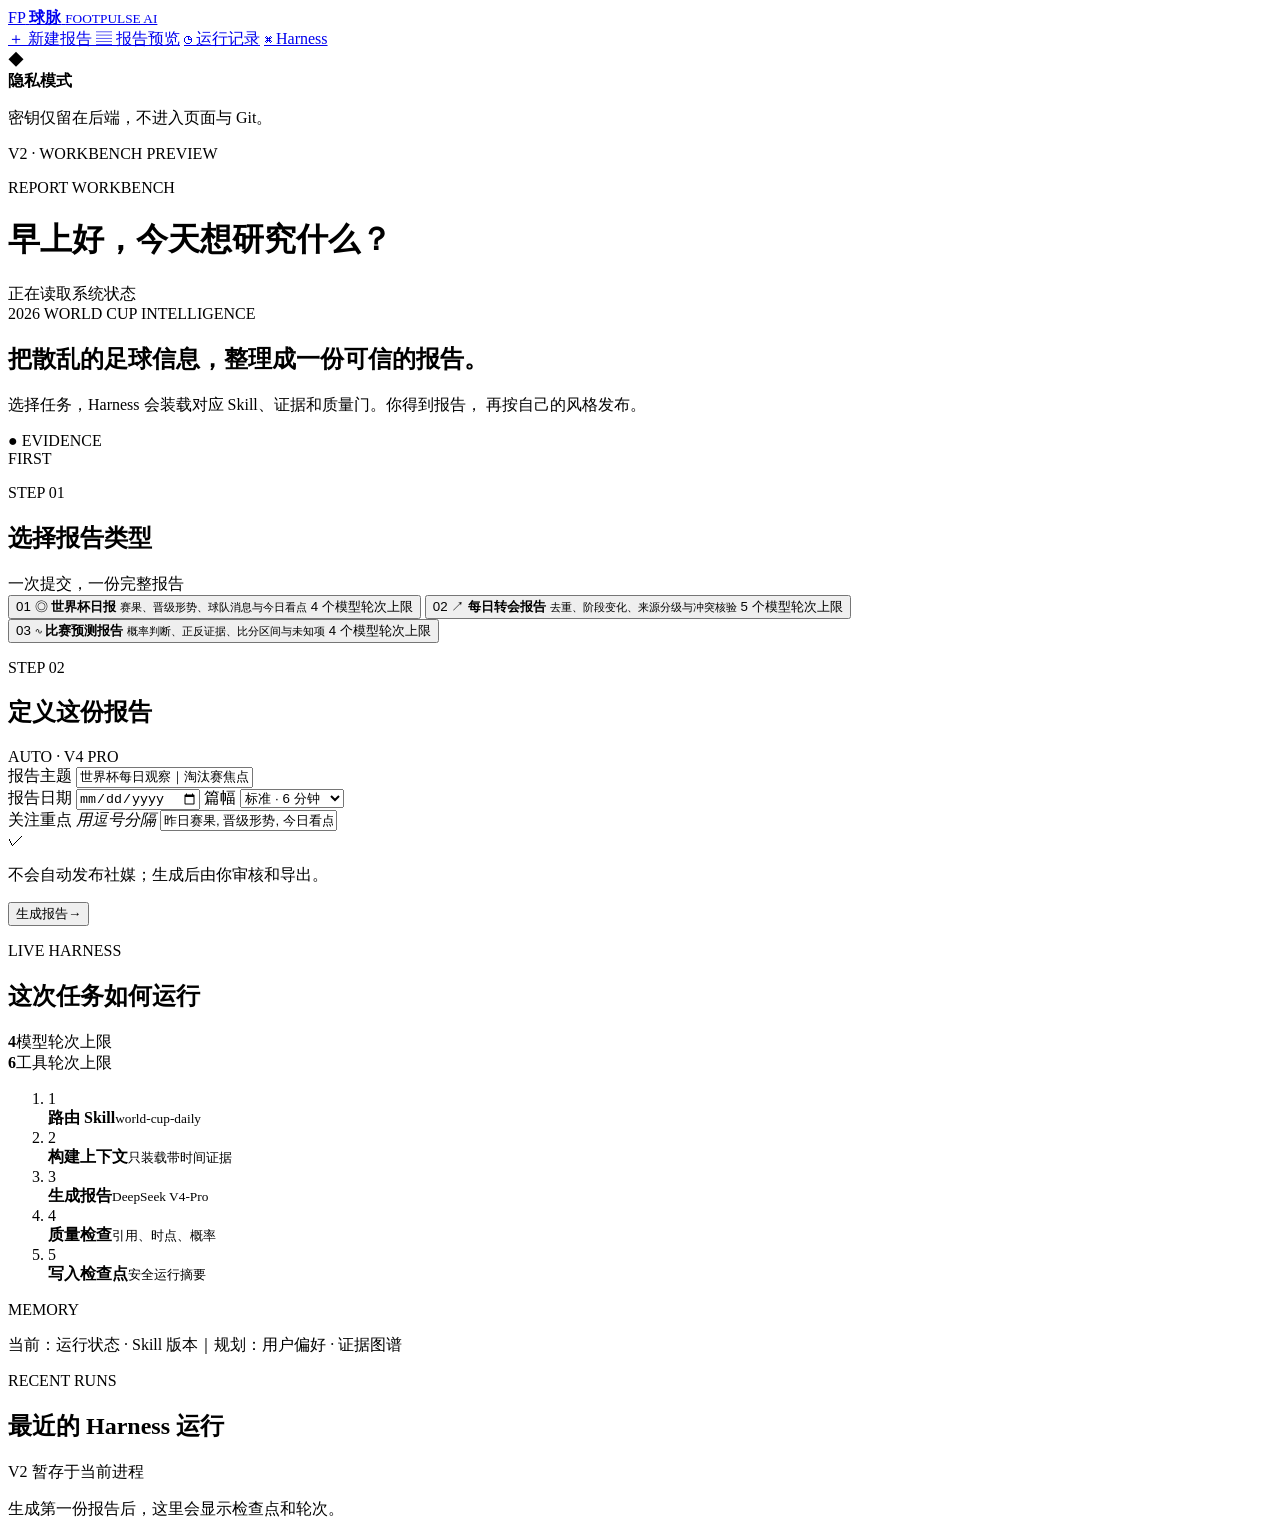
==== apps/web/index.html @ 06fd3645 "feat(v2): add report workbench and bounded harness" ====
<!doctype html>
<html lang="zh-CN">
  <head>
    <meta charset="utf-8" />
    <meta name="viewport" content="width=device-width, initial-scale=1" />
    <meta
      name="description"
      content="球脉 FootPulse AI：可信足球报告工作台"
    />
    <title>球脉 FootPulse AI</title>
    <link rel="stylesheet" href="/assets/styles.css" />
    <script src="/assets/app.js" defer></script>
  </head>
  <body>
    <div class="app-shell">
      <aside class="sidebar">
        <a class="brand" href="/" aria-label="球脉首页">
          <span class="brand-mark">FP</span>
          <span>
            <strong>球脉</strong>
            <small>FOOTPULSE AI</small>
          </span>
        </a>

        <nav class="main-nav" aria-label="主导航">
          <a class="nav-item active" href="#create">
            <span>＋</span> 新建报告
          </a>
          <a class="nav-item" href="#result"><span>▤</span> 报告预览</a>
          <a class="nav-item" href="#runs"><span>◷</span> 运行记录</a>
          <a class="nav-item" href="#harness"><span>⌘</span> Harness</a>
        </nav>

        <div class="sidebar-spacer"></div>
        <div class="privacy-card">
          <span class="privacy-icon">◆</span>
          <div>
            <strong>隐私模式</strong>
            <p>密钥仅留在后端，不进入页面与 Git。</p>
          </div>
        </div>
        <p class="version">V2 · WORKBENCH PREVIEW</p>
      </aside>

      <main class="main-content">
        <header class="topbar">
          <div>
            <p class="eyebrow">REPORT WORKBENCH</p>
            <h1>早上好，今天想研究什么？</h1>
          </div>
          <div class="system-status" aria-live="polite">
            <span class="status-dot"></span>
            <span id="provider-status">正在读取系统状态</span>
          </div>
        </header>

        <section class="hero-panel" id="create">
          <div class="hero-copy">
            <span class="hero-kicker">2026 WORLD CUP INTELLIGENCE</span>
            <h2>把散乱的足球信息，整理成一份可信的报告。</h2>
            <p>
              选择任务，Harness 会装载对应 Skill、证据和质量门。你得到报告，
              再按自己的风格发布。
            </p>
          </div>
          <div class="hero-orbit" aria-hidden="true">
            <span class="orbit-ring"></span>
            <span class="orbit-ball">●</span>
            <span class="orbit-label">EVIDENCE<br />FIRST</span>
          </div>
        </section>

        <section class="section-block">
          <div class="section-heading">
            <div>
              <p class="eyebrow">STEP 01</p>
              <h2>选择报告类型</h2>
            </div>
            <span class="section-note">一次提交，一份完整报告</span>
          </div>

          <div class="report-types" role="radiogroup" aria-label="报告类型">
            <button
              class="report-type selected"
              type="button"
              role="radio"
              aria-checked="true"
              data-report-type="world_cup_daily"
            >
              <span class="type-index">01</span>
              <span class="type-icon lime">◎</span>
              <strong>世界杯日报</strong>
              <small>赛果、晋级形势、球队消息与今日看点</small>
              <span class="type-meta">4 个模型轮次上限</span>
            </button>
            <button
              class="report-type"
              type="button"
              role="radio"
              aria-checked="false"
              data-report-type="transfer_daily"
            >
              <span class="type-index">02</span>
              <span class="type-icon coral">↗</span>
              <strong>每日转会报告</strong>
              <small>去重、阶段变化、来源分级与冲突核验</small>
              <span class="type-meta">5 个模型轮次上限</span>
            </button>
            <button
              class="report-type"
              type="button"
              role="radio"
              aria-checked="false"
              data-report-type="match_prediction"
            >
              <span class="type-index">03</span>
              <span class="type-icon blue">∿</span>
              <strong>比赛预测报告</strong>
              <small>概率判断、正反证据、比分区间与未知项</small>
              <span class="type-meta">4 个模型轮次上限</span>
            </button>
          </div>
        </section>

        <section class="workspace-grid">
          <form class="generator-card" id="report-form">
            <div class="section-heading compact">
              <div>
                <p class="eyebrow">STEP 02</p>
                <h2>定义这份报告</h2>
              </div>
              <span class="model-chip">AUTO · V4 PRO</span>
            </div>

            <label class="field wide">
              <span>报告主题</span>
              <input
                id="subject"
                name="subject"
                type="text"
                maxlength="300"
                value="世界杯每日观察｜淘汰赛焦点与今日看点"
                required
              />
            </label>

            <div class="field-row">
              <label class="field">
                <span>报告日期</span>
                <input id="report-date" name="report-date" type="date" required />
              </label>
              <label class="field">
                <span>篇幅</span>
                <select id="length" name="length">
                  <option value="concise">精简 · 3 分钟</option>
                  <option value="standard" selected>标准 · 6 分钟</option>
                  <option value="deep">深度 · 10 分钟</option>
                </select>
              </label>
            </div>

            <label class="field wide" id="match-stage-field" hidden>
              <span>比赛阶段</span>
              <select id="match-stage" name="match-stage">
                <option value="group">小组赛</option>
                <option value="knockout" selected>淘汰赛</option>
              </select>
            </label>

            <label class="field wide">
              <span>关注重点 <em>用逗号分隔</em></span>
              <input
                id="focus"
                name="focus"
                type="text"
                value="昨日赛果, 晋级形势, 今日看点"
              />
            </label>

            <div class="submit-row">
              <div class="safety-note">
                <span>✓</span>
                <p>不会自动发布社媒；生成后由你审核和导出。</p>
              </div>
              <button class="primary-button" id="generate-button" type="submit">
                <span>生成报告</span><b>→</b>
              </button>
            </div>
            <p class="form-error" id="form-error" role="alert"></p>
          </form>

          <aside class="harness-card" id="harness">
            <div class="harness-head">
              <div>
                <p class="eyebrow light">LIVE HARNESS</p>
                <h2>这次任务如何运行</h2>
              </div>
              <span class="pulse"></span>
            </div>
            <div class="budget-grid">
              <div><strong id="model-budget">4</strong><span>模型轮次上限</span></div>
              <div><strong id="tool-budget">6</strong><span>工具轮次上限</span></div>
            </div>
            <ol class="harness-steps" id="harness-steps">
              <li class="active"><span>1</span><div><strong>路由 Skill</strong><small>world-cup-daily</small></div></li>
              <li><span>2</span><div><strong>构建上下文</strong><small>只装载带时间证据</small></div></li>
              <li><span>3</span><div><strong>生成报告</strong><small>DeepSeek V4-Pro</small></div></li>
              <li><span>4</span><div><strong>质量检查</strong><small>引用、时点、概率</small></div></li>
              <li><span>5</span><div><strong>写入检查点</strong><small>安全运行摘要</small></div></li>
            </ol>
            <div class="memory-strip">
              <span>MEMORY</span>
              <p>当前：运行状态 · Skill 版本｜规划：用户偏好 · 证据图谱</p>
            </div>
          </aside>
        </section>

        <section class="result-card" id="result" hidden>
          <div class="result-toolbar">
            <div>
              <p class="eyebrow">GENERATED REPORT</p>
              <div class="result-meta" id="result-meta"></div>
            </div>
            <div class="toolbar-actions">
              <button type="button" class="secondary-button" id="copy-report">复制文本</button>
              <button type="button" class="secondary-button" id="download-report">下载 JSON</button>
            </div>
          </div>
          <article id="report-output"></article>
        </section>

        <section class="runs-section" id="runs">
          <div class="section-heading">
            <div>
              <p class="eyebrow">RECENT RUNS</p>
              <h2>最近的 Harness 运行</h2>
            </div>
            <span class="section-note">V2 暂存于当前进程</span>
          </div>
          <div class="runs-list" id="runs-list">
            <p class="empty-state">生成第一份报告后，这里会显示检查点和轮次。</p>
          </div>
        </section>
      </main>
    </div>
  </body>
</html>
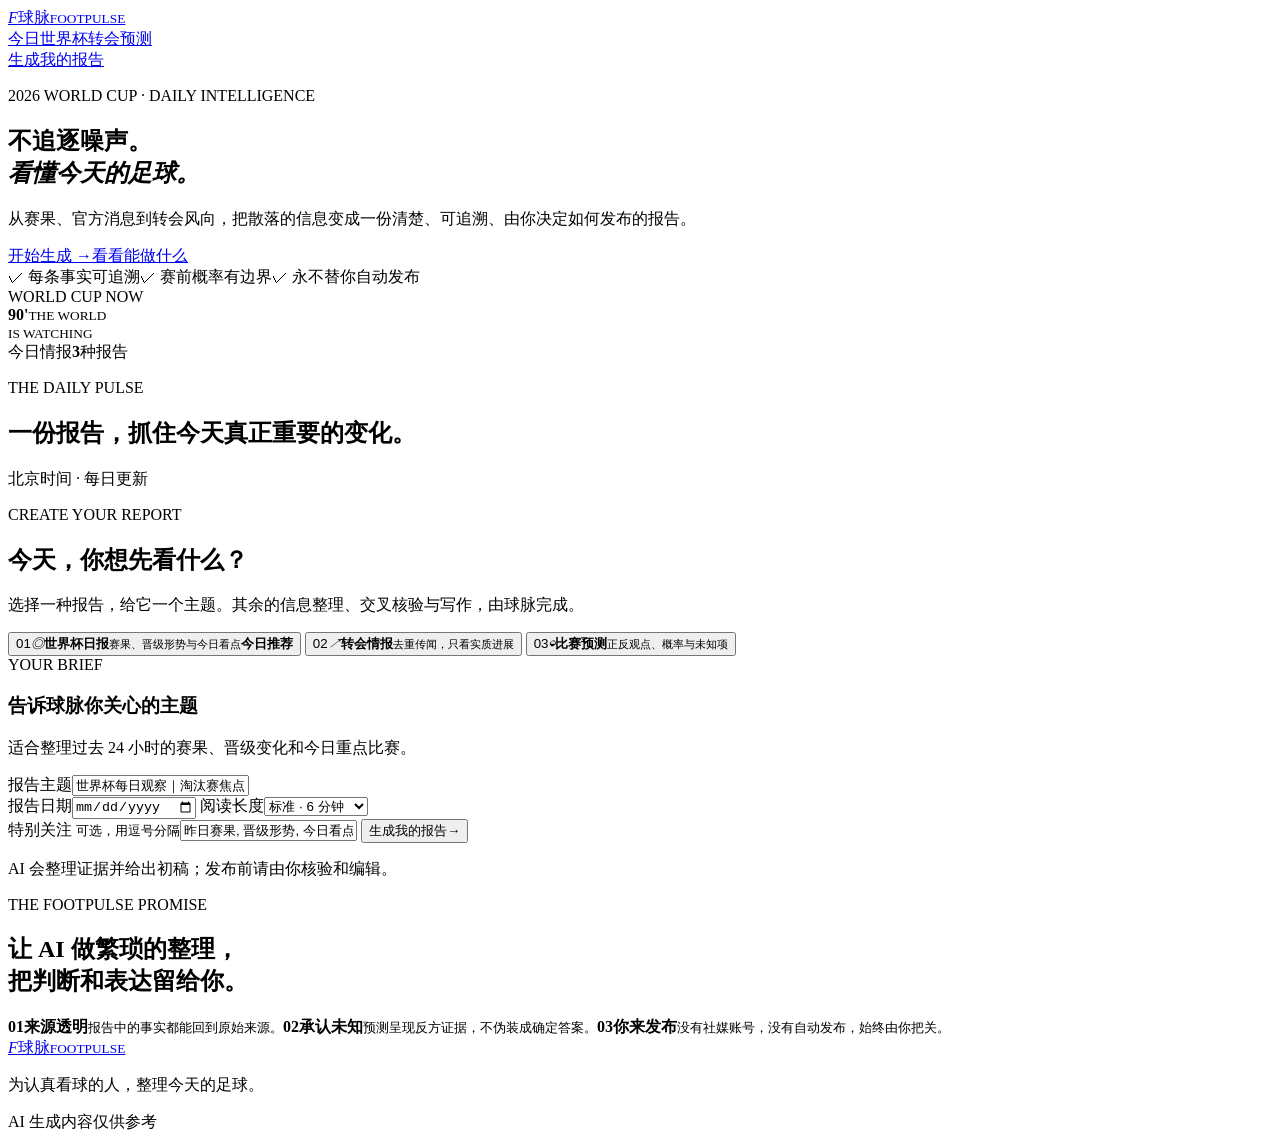
==== commit 931399c0: "feat: build consumer agent core and governed MCPs" ====
--- a/apps/web/index.html
+++ b/apps/web/index.html
@@ -3,245 +3,81 @@
   <head>
     <meta charset="utf-8" />
     <meta name="viewport" content="width=device-width, initial-scale=1" />
-    <meta
-      name="description"
-      content="球脉 FootPulse AI：可信足球报告工作台"
-    />
-    <title>球脉 FootPulse AI</title>
+    <meta name="description" content="球脉 FootPulse，用可信证据生成你的每日足球报告。" />
+    <title>球脉 FootPulse AI｜看懂今天的足球</title>
     <link rel="stylesheet" href="/assets/styles.css" />
+    <link rel="stylesheet" href="/assets/layout-fix.css" />
     <script src="/assets/app.js" defer></script>
   </head>
   <body>
-    <div class="app-shell">
-      <aside class="sidebar">
-        <a class="brand" href="/" aria-label="球脉首页">
-          <span class="brand-mark">FP</span>
-          <span>
-            <strong>球脉</strong>
-            <small>FOOTPULSE AI</small>
-          </span>
-        </a>
+    <header class="site-header">
+      <a class="brand" href="#top" aria-label="球脉首页"><i>F</i><span>球脉<small>FOOTPULSE</small></span></a>
+      <nav aria-label="主导航"><a href="#today">今日</a><a href="#create">世界杯</a><a href="#create">转会</a><a href="#create">预测</a></nav>
+      <a class="header-action" href="#create">生成我的报告</a>
+    </header>
 
-        <nav class="main-nav" aria-label="主导航">
-          <a class="nav-item active" href="#create">
-            <span>＋</span> 新建报告
-          </a>
-          <a class="nav-item" href="#result"><span>▤</span> 报告预览</a>
-          <a class="nav-item" href="#runs"><span>◷</span> 运行记录</a>
-          <a class="nav-item" href="#harness"><span>⌘</span> Harness</a>
-        </nav>
+    <main id="top">
+      <section class="hero">
+        <div class="hero-glow"></div>
+        <div class="hero-content">
+          <p class="kicker">2026 WORLD CUP · DAILY INTELLIGENCE</p>
+          <h1>不追逐噪声。<br /><em>看懂今天的足球。</em></h1>
+          <p class="hero-lead">从赛果、官方消息到转会风向，把散落的信息变成一份清楚、可追溯、由你决定如何发布的报告。</p>
+          <div class="hero-actions"><a class="button primary" href="#create">开始生成 <span>→</span></a><a class="button ghost" href="#today">看看能做什么</a></div>
+          <div class="trust-line"><span>✓ 每条事实可追溯</span><span>✓ 赛前概率有边界</span><span>✓ 永不替你自动发布</span></div>
+        </div>
+        <div class="hero-score" aria-label="今日足球脉搏">
+          <span class="live"><i></i> WORLD CUP NOW</span>
+          <div class="orb"><b>90'</b><small>THE WORLD<br />IS WATCHING</small></div>
+          <div class="score-foot"><span>今日情报</span><strong>3</strong><span>种报告</span></div>
+        </div>
+      </section>
 
-        <div class="sidebar-spacer"></div>
-        <div class="privacy-card">
-          <span class="privacy-icon">◆</span>
-          <div>
-            <strong>隐私模式</strong>
-            <p>密钥仅留在后端，不进入页面与 Git。</p>
+      <section class="editorial-strip" id="today">
+        <p>THE DAILY PULSE</p><h2>一份报告，抓住今天真正重要的变化。</h2><span>北京时间 · 每日更新</span>
+      </section>
+
+      <section class="create-section" id="create">
+        <div class="section-intro"><p class="kicker dark">CREATE YOUR REPORT</p><h2>今天，你想先看什么？</h2><p>选择一种报告，给它一个主题。其余的信息整理、交叉核验与写作，由球脉完成。</p></div>
+
+        <div class="report-selector" role="radiogroup" aria-label="报告类型">
+          <button class="report-card selected" type="button" role="radio" aria-checked="true" data-report-type="world_cup_daily">
+            <span class="number">01</span><i class="card-icon">◎</i><strong>世界杯日报</strong><small>赛果、晋级形势与今日看点</small><b>今日推荐</b>
+          </button>
+          <button class="report-card" type="button" role="radio" aria-checked="false" data-report-type="transfer_daily">
+            <span class="number">02</span><i class="card-icon">↗</i><strong>转会情报</strong><small>去重传闻，只看实质进展</small>
+          </button>
+          <button class="report-card" type="button" role="radio" aria-checked="false" data-report-type="match_prediction">
+            <span class="number">03</span><i class="card-icon">◒</i><strong>比赛预测</strong><small>正反观点、概率与未知项</small>
+          </button>
+        </div>
+
+        <form class="creator" id="report-form">
+          <div class="creator-copy"><span>YOUR BRIEF</span><h3>告诉球脉你关心的主题</h3><p id="brief-hint">适合整理过去 24 小时的赛果、晋级变化和今日重点比赛。</p></div>
+          <div class="creator-fields">
+            <label><span>报告主题</span><input id="subject" maxlength="300" value="世界杯每日观察｜淘汰赛焦点与今日看点" required /></label>
+            <div class="field-row">
+              <label><span>报告日期</span><input id="report-date" type="date" required /></label>
+              <label><span>阅读长度</span><select id="length"><option value="concise">精简 · 3 分钟</option><option value="standard" selected>标准 · 6 分钟</option><option value="deep">深度 · 10 分钟</option></select></label>
+            </div>
+            <label id="match-stage-field" hidden><span>比赛阶段</span><select id="match-stage"><option value="group">小组赛</option><option value="knockout" selected>淘汰赛</option></select></label>
+            <label><span>特别关注 <small>可选，用逗号分隔</small></span><input id="focus" value="昨日赛果, 晋级形势, 今日看点" /></label>
+            <button class="generate" id="generate-button" type="submit"><span>生成我的报告</span><b>→</b></button>
+            <p class="fine-print">AI 会整理证据并给出初稿；发布前请由你核验和编辑。</p><p class="form-error" id="form-error" role="alert"></p>
           </div>
-        </div>
-        <p class="version">V2 · WORKBENCH PREVIEW</p>
-      </aside>
+        </form>
+      </section>
 
-      <main class="main-content">
-        <header class="topbar">
-          <div>
-            <p class="eyebrow">REPORT WORKBENCH</p>
-            <h1>早上好，今天想研究什么？</h1>
-          </div>
-          <div class="system-status" aria-live="polite">
-            <span class="status-dot"></span>
-            <span id="provider-status">正在读取系统状态</span>
-          </div>
-        </header>
+      <section class="result" id="result" hidden>
+        <div class="result-head"><div><p class="kicker dark">YOUR REPORT</p><span id="result-meta"></span></div><div><button id="copy-report" type="button">复制全文</button><button id="download-report" type="button">保存报告</button></div></div>
+        <article id="report-output"></article>
+      </section>
 
-        <section class="hero-panel" id="create">
-          <div class="hero-copy">
-            <span class="hero-kicker">2026 WORLD CUP INTELLIGENCE</span>
-            <h2>把散乱的足球信息，整理成一份可信的报告。</h2>
-            <p>
-              选择任务，Harness 会装载对应 Skill、证据和质量门。你得到报告，
-              再按自己的风格发布。
-            </p>
-          </div>
-          <div class="hero-orbit" aria-hidden="true">
-            <span class="orbit-ring"></span>
-            <span class="orbit-ball">●</span>
-            <span class="orbit-label">EVIDENCE<br />FIRST</span>
-          </div>
-        </section>
-
-        <section class="section-block">
-          <div class="section-heading">
-            <div>
-              <p class="eyebrow">STEP 01</p>
-              <h2>选择报告类型</h2>
-            </div>
-            <span class="section-note">一次提交，一份完整报告</span>
-          </div>
-
-          <div class="report-types" role="radiogroup" aria-label="报告类型">
-            <button
-              class="report-type selected"
-              type="button"
-              role="radio"
-              aria-checked="true"
-              data-report-type="world_cup_daily"
-            >
-              <span class="type-index">01</span>
-              <span class="type-icon lime">◎</span>
-              <strong>世界杯日报</strong>
-              <small>赛果、晋级形势、球队消息与今日看点</small>
-              <span class="type-meta">4 个模型轮次上限</span>
-            </button>
-            <button
-              class="report-type"
-              type="button"
-              role="radio"
-              aria-checked="false"
-              data-report-type="transfer_daily"
-            >
-              <span class="type-index">02</span>
-              <span class="type-icon coral">↗</span>
-              <strong>每日转会报告</strong>
-              <small>去重、阶段变化、来源分级与冲突核验</small>
-              <span class="type-meta">5 个模型轮次上限</span>
-            </button>
-            <button
-              class="report-type"
-              type="button"
-              role="radio"
-              aria-checked="false"
-              data-report-type="match_prediction"
-            >
-              <span class="type-index">03</span>
-              <span class="type-icon blue">∿</span>
-              <strong>比赛预测报告</strong>
-              <small>概率判断、正反证据、比分区间与未知项</small>
-              <span class="type-meta">4 个模型轮次上限</span>
-            </button>
-          </div>
-        </section>
-
-        <section class="workspace-grid">
-          <form class="generator-card" id="report-form">
-            <div class="section-heading compact">
-              <div>
-                <p class="eyebrow">STEP 02</p>
-                <h2>定义这份报告</h2>
-              </div>
-              <span class="model-chip">AUTO · V4 PRO</span>
-            </div>
-
-            <label class="field wide">
-              <span>报告主题</span>
-              <input
-                id="subject"
-                name="subject"
-                type="text"
-                maxlength="300"
-                value="世界杯每日观察｜淘汰赛焦点与今日看点"
-                required
-              />
-            </label>
-
-            <div class="field-row">
-              <label class="field">
-                <span>报告日期</span>
-                <input id="report-date" name="report-date" type="date" required />
-              </label>
-              <label class="field">
-                <span>篇幅</span>
-                <select id="length" name="length">
-                  <option value="concise">精简 · 3 分钟</option>
-                  <option value="standard" selected>标准 · 6 分钟</option>
-                  <option value="deep">深度 · 10 分钟</option>
-                </select>
-              </label>
-            </div>
-
-            <label class="field wide" id="match-stage-field" hidden>
-              <span>比赛阶段</span>
-              <select id="match-stage" name="match-stage">
-                <option value="group">小组赛</option>
-                <option value="knockout" selected>淘汰赛</option>
-              </select>
-            </label>
-
-            <label class="field wide">
-              <span>关注重点 <em>用逗号分隔</em></span>
-              <input
-                id="focus"
-                name="focus"
-                type="text"
-                value="昨日赛果, 晋级形势, 今日看点"
-              />
-            </label>
-
-            <div class="submit-row">
-              <div class="safety-note">
-                <span>✓</span>
-                <p>不会自动发布社媒；生成后由你审核和导出。</p>
-              </div>
-              <button class="primary-button" id="generate-button" type="submit">
-                <span>生成报告</span><b>→</b>
-              </button>
-            </div>
-            <p class="form-error" id="form-error" role="alert"></p>
-          </form>
-
-          <aside class="harness-card" id="harness">
-            <div class="harness-head">
-              <div>
-                <p class="eyebrow light">LIVE HARNESS</p>
-                <h2>这次任务如何运行</h2>
-              </div>
-              <span class="pulse"></span>
-            </div>
-            <div class="budget-grid">
-              <div><strong id="model-budget">4</strong><span>模型轮次上限</span></div>
-              <div><strong id="tool-budget">6</strong><span>工具轮次上限</span></div>
-            </div>
-            <ol class="harness-steps" id="harness-steps">
-              <li class="active"><span>1</span><div><strong>路由 Skill</strong><small>world-cup-daily</small></div></li>
-              <li><span>2</span><div><strong>构建上下文</strong><small>只装载带时间证据</small></div></li>
-              <li><span>3</span><div><strong>生成报告</strong><small>DeepSeek V4-Pro</small></div></li>
-              <li><span>4</span><div><strong>质量检查</strong><small>引用、时点、概率</small></div></li>
-              <li><span>5</span><div><strong>写入检查点</strong><small>安全运行摘要</small></div></li>
-            </ol>
-            <div class="memory-strip">
-              <span>MEMORY</span>
-              <p>当前：运行状态 · Skill 版本｜规划：用户偏好 · 证据图谱</p>
-            </div>
-          </aside>
-        </section>
-
-        <section class="result-card" id="result" hidden>
-          <div class="result-toolbar">
-            <div>
-              <p class="eyebrow">GENERATED REPORT</p>
-              <div class="result-meta" id="result-meta"></div>
-            </div>
-            <div class="toolbar-actions">
-              <button type="button" class="secondary-button" id="copy-report">复制文本</button>
-              <button type="button" class="secondary-button" id="download-report">下载 JSON</button>
-            </div>
-          </div>
-          <article id="report-output"></article>
-        </section>
-
-        <section class="runs-section" id="runs">
-          <div class="section-heading">
-            <div>
-              <p class="eyebrow">RECENT RUNS</p>
-              <h2>最近的 Harness 运行</h2>
-            </div>
-            <span class="section-note">V2 暂存于当前进程</span>
-          </div>
-          <div class="runs-list" id="runs-list">
-            <p class="empty-state">生成第一份报告后，这里会显示检查点和轮次。</p>
-          </div>
-        </section>
-      </main>
-    </div>
+      <section class="promise">
+        <p class="kicker">THE FOOTPULSE PROMISE</p><h2>让 AI 做繁琐的整理，<br />把判断和表达留给你。</h2>
+        <div><span><b>01</b><strong>来源透明</strong><small>报告中的事实都能回到原始来源。</small></span><span><b>02</b><strong>承认未知</strong><small>预测呈现反方证据，不伪装成确定答案。</small></span><span><b>03</b><strong>你来发布</strong><small>没有社媒账号，没有自动发布，始终由你把关。</small></span></div>
+      </section>
+    </main>
+    <footer><a class="brand light" href="#top"><i>F</i><span>球脉<small>FOOTPULSE</small></span></a><p>为认真看球的人，整理今天的足球。</p><span>AI 生成内容仅供参考</span></footer>
   </body>
 </html>
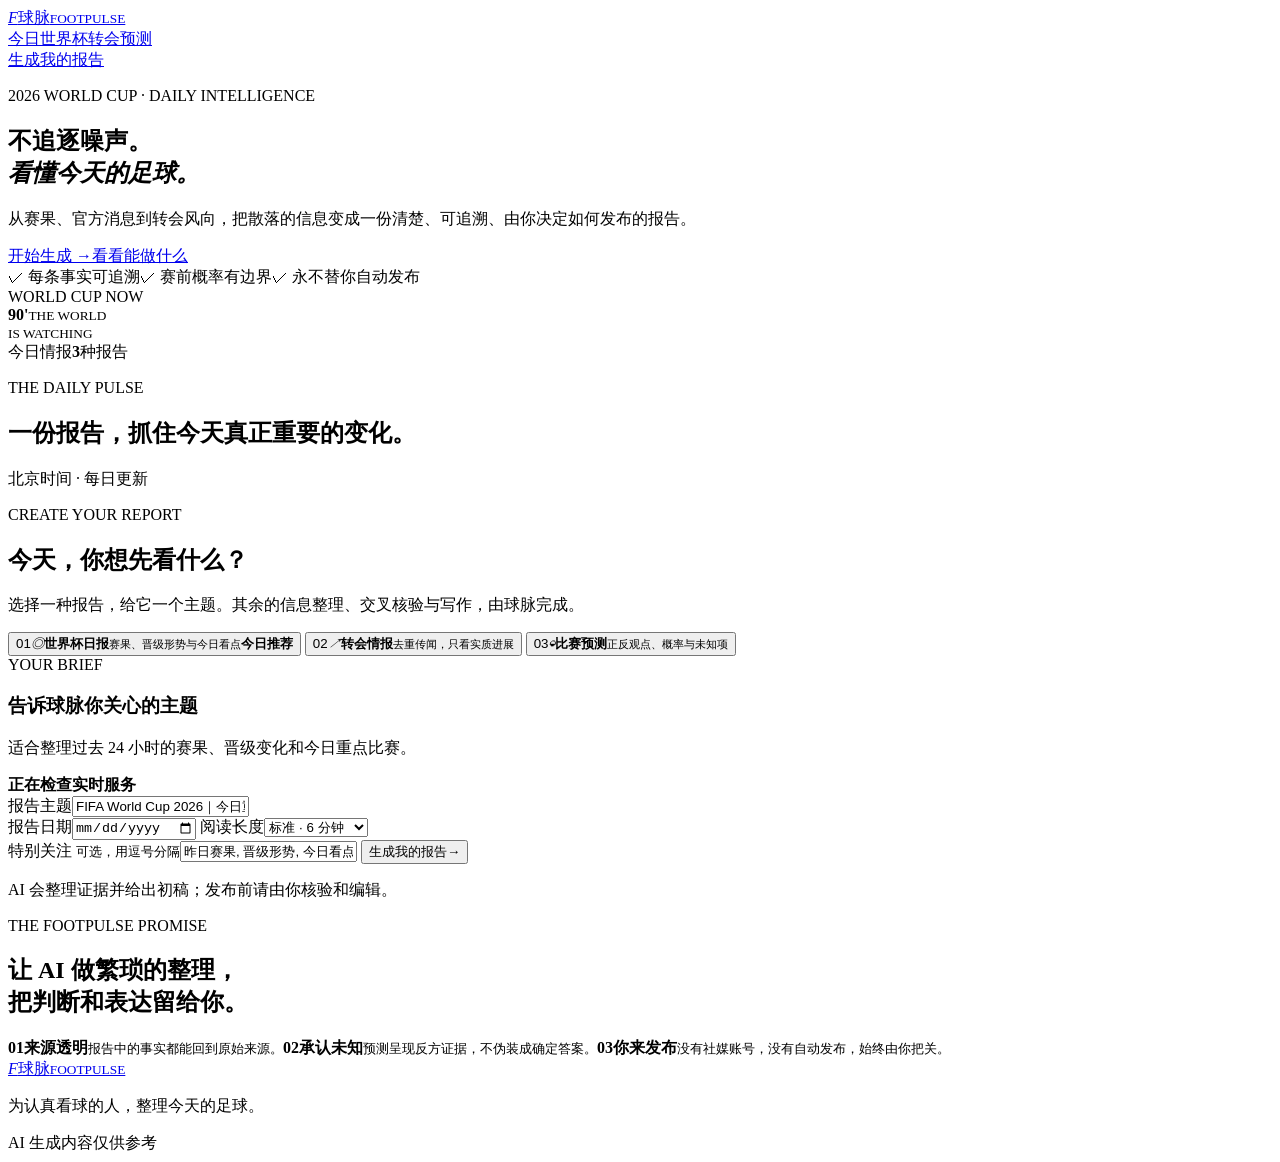
==== commit 6bedc953: "feat: ship real research report loop" ====
--- a/apps/web/index.html
+++ b/apps/web/index.html
@@ -5,9 +5,9 @@
     <meta name="viewport" content="width=device-width, initial-scale=1" />
     <meta name="description" content="球脉 FootPulse，用可信证据生成你的每日足球报告。" />
     <title>球脉 FootPulse AI｜看懂今天的足球</title>
-    <link rel="stylesheet" href="/assets/styles.css" />
-    <link rel="stylesheet" href="/assets/layout-fix.css" />
-    <script src="/assets/app.js" defer></script>
+    <link rel="stylesheet" href="/assets/styles.css?v=6" />
+    <link rel="stylesheet" href="/assets/layout-fix.css?v=6" />
+    <script src="/assets/app.js?v=6" defer></script>
   </head>
   <body>
     <header class="site-header">
@@ -53,9 +53,9 @@
         </div>
 
         <form class="creator" id="report-form">
-          <div class="creator-copy"><span>YOUR BRIEF</span><h3>告诉球脉你关心的主题</h3><p id="brief-hint">适合整理过去 24 小时的赛果、晋级变化和今日重点比赛。</p></div>
+          <div class="creator-copy"><span>YOUR BRIEF</span><h3>告诉球脉你关心的主题</h3><p id="brief-hint">适合整理过去 24 小时的赛果、晋级变化和今日重点比赛。</p><div class="readiness" id="readiness"><i></i><b>正在检查实时服务</b></div></div>
           <div class="creator-fields">
-            <label><span>报告主题</span><input id="subject" maxlength="300" value="世界杯每日观察｜淘汰赛焦点与今日看点" required /></label>
+              <label><span>报告主题</span><input id="subject" maxlength="300" value="FIFA World Cup 2026｜今日重点与淘汰赛观察" required /></label>
             <div class="field-row">
               <label><span>报告日期</span><input id="report-date" type="date" required /></label>
               <label><span>阅读长度</span><select id="length"><option value="concise">精简 · 3 分钟</option><option value="standard" selected>标准 · 6 分钟</option><option value="deep">深度 · 10 分钟</option></select></label>
@@ -63,13 +63,14 @@
             <label id="match-stage-field" hidden><span>比赛阶段</span><select id="match-stage"><option value="group">小组赛</option><option value="knockout" selected>淘汰赛</option></select></label>
             <label><span>特别关注 <small>可选，用逗号分隔</small></span><input id="focus" value="昨日赛果, 晋级形势, 今日看点" /></label>
             <button class="generate" id="generate-button" type="submit"><span>生成我的报告</span><b>→</b></button>
+            <div class="research-progress" id="research-progress" hidden><span class="active">检索近期资料</span><span>交叉整理证据</span><span>撰写并校验</span></div>
             <p class="fine-print">AI 会整理证据并给出初稿；发布前请由你核验和编辑。</p><p class="form-error" id="form-error" role="alert"></p>
           </div>
         </form>
       </section>
 
       <section class="result" id="result" hidden>
-        <div class="result-head"><div><p class="kicker dark">YOUR REPORT</p><span id="result-meta"></span></div><div><button id="copy-report" type="button">复制全文</button><button id="download-report" type="button">保存报告</button></div></div>
+        <div class="result-head"><div><p class="kicker dark">YOUR REPORT</p><span id="result-meta"></span></div><div><button id="edit-report" type="button">编辑报告</button><button id="copy-report" type="button">复制全文</button><button id="download-report" type="button">保存报告</button></div></div>
         <article id="report-output"></article>
       </section>
 
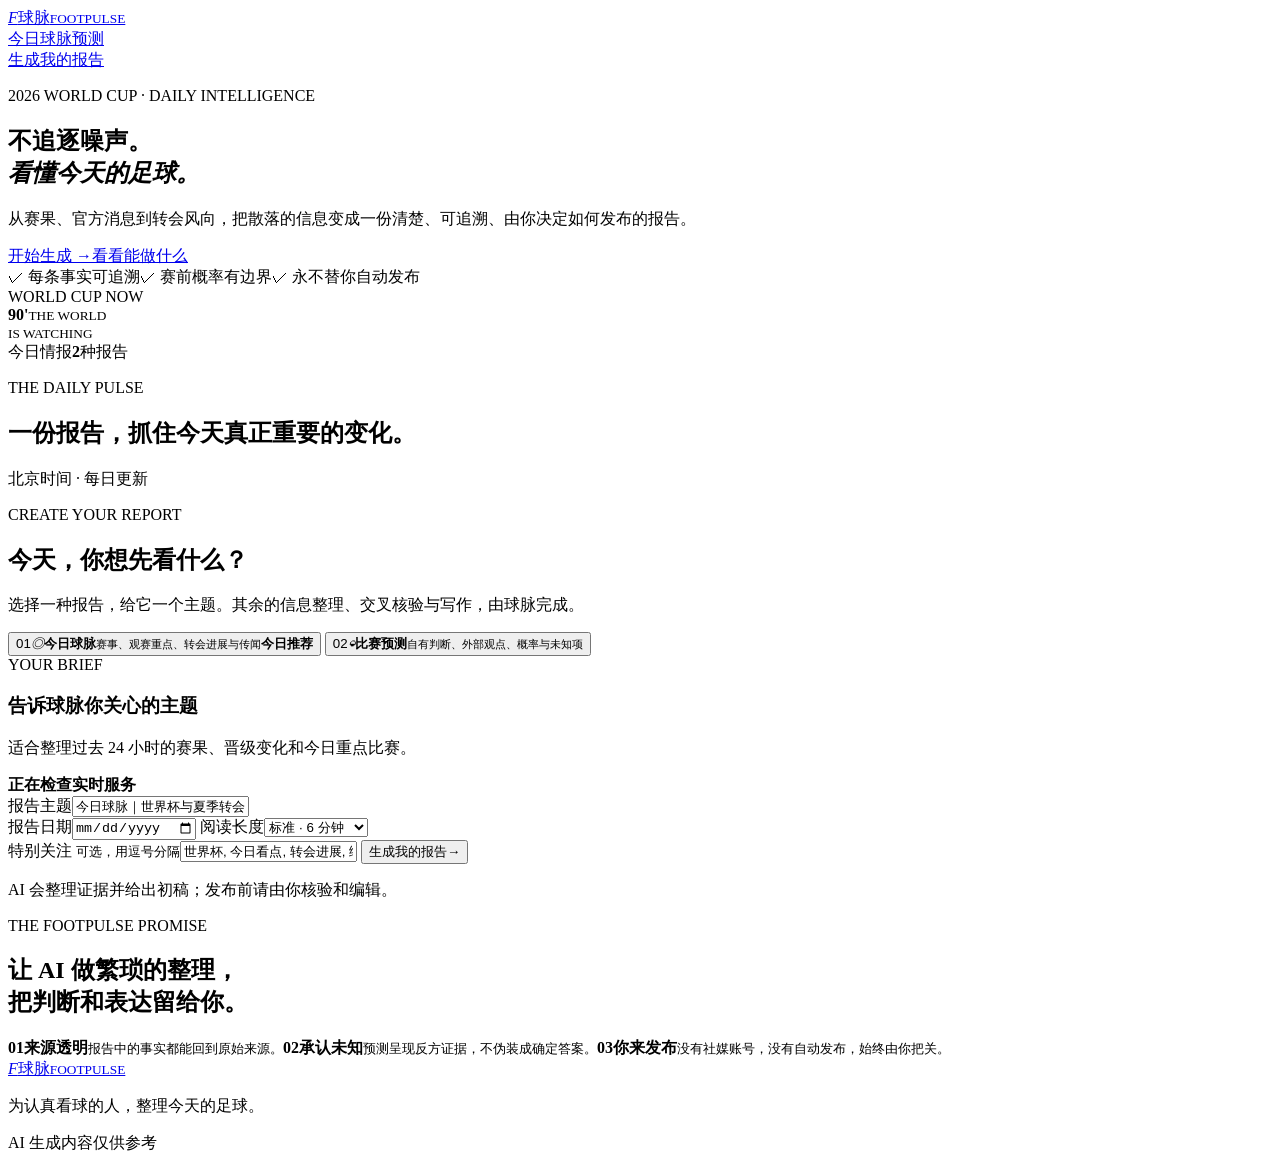
==== commit acbb1ee7: "feat: ship durable multi-source football intelligence" ====
--- a/apps/web/index.html
+++ b/apps/web/index.html
@@ -5,14 +5,14 @@
     <meta name="viewport" content="width=device-width, initial-scale=1" />
     <meta name="description" content="球脉 FootPulse，用可信证据生成你的每日足球报告。" />
     <title>球脉 FootPulse AI｜看懂今天的足球</title>
-    <link rel="stylesheet" href="/assets/styles.css?v=6" />
-    <link rel="stylesheet" href="/assets/layout-fix.css?v=6" />
-    <script src="/assets/app.js?v=6" defer></script>
+    <link rel="stylesheet" href="/assets/styles.css?v=7" />
+    <link rel="stylesheet" href="/assets/layout-fix.css?v=7" />
+    <script src="/assets/app.js?v=7" defer></script>
   </head>
   <body>
     <header class="site-header">
       <a class="brand" href="#top" aria-label="球脉首页"><i>F</i><span>球脉<small>FOOTPULSE</small></span></a>
-      <nav aria-label="主导航"><a href="#today">今日</a><a href="#create">世界杯</a><a href="#create">转会</a><a href="#create">预测</a></nav>
+      <nav aria-label="主导航"><a href="#today">今日球脉</a><a href="#create">预测</a></nav>
       <a class="header-action" href="#create">生成我的报告</a>
     </header>
 
@@ -29,7 +29,7 @@
         <div class="hero-score" aria-label="今日足球脉搏">
           <span class="live"><i></i> WORLD CUP NOW</span>
           <div class="orb"><b>90'</b><small>THE WORLD<br />IS WATCHING</small></div>
-          <div class="score-foot"><span>今日情报</span><strong>3</strong><span>种报告</span></div>
+          <div class="score-foot"><span>今日情报</span><strong>2</strong><span>种报告</span></div>
         </div>
       </section>
 
@@ -41,29 +41,26 @@
         <div class="section-intro"><p class="kicker dark">CREATE YOUR REPORT</p><h2>今天，你想先看什么？</h2><p>选择一种报告，给它一个主题。其余的信息整理、交叉核验与写作，由球脉完成。</p></div>
 
         <div class="report-selector" role="radiogroup" aria-label="报告类型">
-          <button class="report-card selected" type="button" role="radio" aria-checked="true" data-report-type="world_cup_daily">
-            <span class="number">01</span><i class="card-icon">◎</i><strong>世界杯日报</strong><small>赛果、晋级形势与今日看点</small><b>今日推荐</b>
-          </button>
-          <button class="report-card" type="button" role="radio" aria-checked="false" data-report-type="transfer_daily">
-            <span class="number">02</span><i class="card-icon">↗</i><strong>转会情报</strong><small>去重传闻，只看实质进展</small>
+          <button class="report-card selected" type="button" role="radio" aria-checked="true" data-report-type="daily_football_digest">
+            <span class="number">01</span><i class="card-icon">◎</i><strong>今日球脉</strong><small>赛事、观赛重点、转会进展与传闻</small><b>今日推荐</b>
           </button>
           <button class="report-card" type="button" role="radio" aria-checked="false" data-report-type="match_prediction">
-            <span class="number">03</span><i class="card-icon">◒</i><strong>比赛预测</strong><small>正反观点、概率与未知项</small>
+            <span class="number">02</span><i class="card-icon">◒</i><strong>比赛预测</strong><small>自有判断、外部观点、概率与未知项</small>
           </button>
         </div>
 
         <form class="creator" id="report-form">
           <div class="creator-copy"><span>YOUR BRIEF</span><h3>告诉球脉你关心的主题</h3><p id="brief-hint">适合整理过去 24 小时的赛果、晋级变化和今日重点比赛。</p><div class="readiness" id="readiness"><i></i><b>正在检查实时服务</b></div></div>
           <div class="creator-fields">
-              <label><span>报告主题</span><input id="subject" maxlength="300" value="FIFA World Cup 2026｜今日重点与淘汰赛观察" required /></label>
+              <label><span>报告主题</span><input id="subject" maxlength="300" value="今日球脉｜世界杯与夏季转会窗" required /></label>
             <div class="field-row">
               <label><span>报告日期</span><input id="report-date" type="date" required /></label>
               <label><span>阅读长度</span><select id="length"><option value="concise">精简 · 3 分钟</option><option value="standard" selected>标准 · 6 分钟</option><option value="deep">深度 · 10 分钟</option></select></label>
             </div>
             <label id="match-stage-field" hidden><span>比赛阶段</span><select id="match-stage"><option value="group">小组赛</option><option value="knockout" selected>淘汰赛</option></select></label>
-            <label><span>特别关注 <small>可选，用逗号分隔</small></span><input id="focus" value="昨日赛果, 晋级形势, 今日看点" /></label>
+            <label><span>特别关注 <small>可选，用逗号分隔</small></span><input id="focus" value="世界杯, 今日看点, 转会进展, 绯闻雷达" /></label>
             <button class="generate" id="generate-button" type="submit"><span>生成我的报告</span><b>→</b></button>
-            <div class="research-progress" id="research-progress" hidden><span class="active">检索近期资料</span><span>交叉整理证据</span><span>撰写并校验</span></div>
+            <div class="research-progress" id="research-progress" hidden><span class="active">检索多源资料</span><span>赛事桌研究</span><span>转会桌研究</span><span>总编辑整合</span><span>引用与概率校验</span></div>
             <p class="fine-print">AI 会整理证据并给出初稿；发布前请由你核验和编辑。</p><p class="form-error" id="form-error" role="alert"></p>
           </div>
         </form>
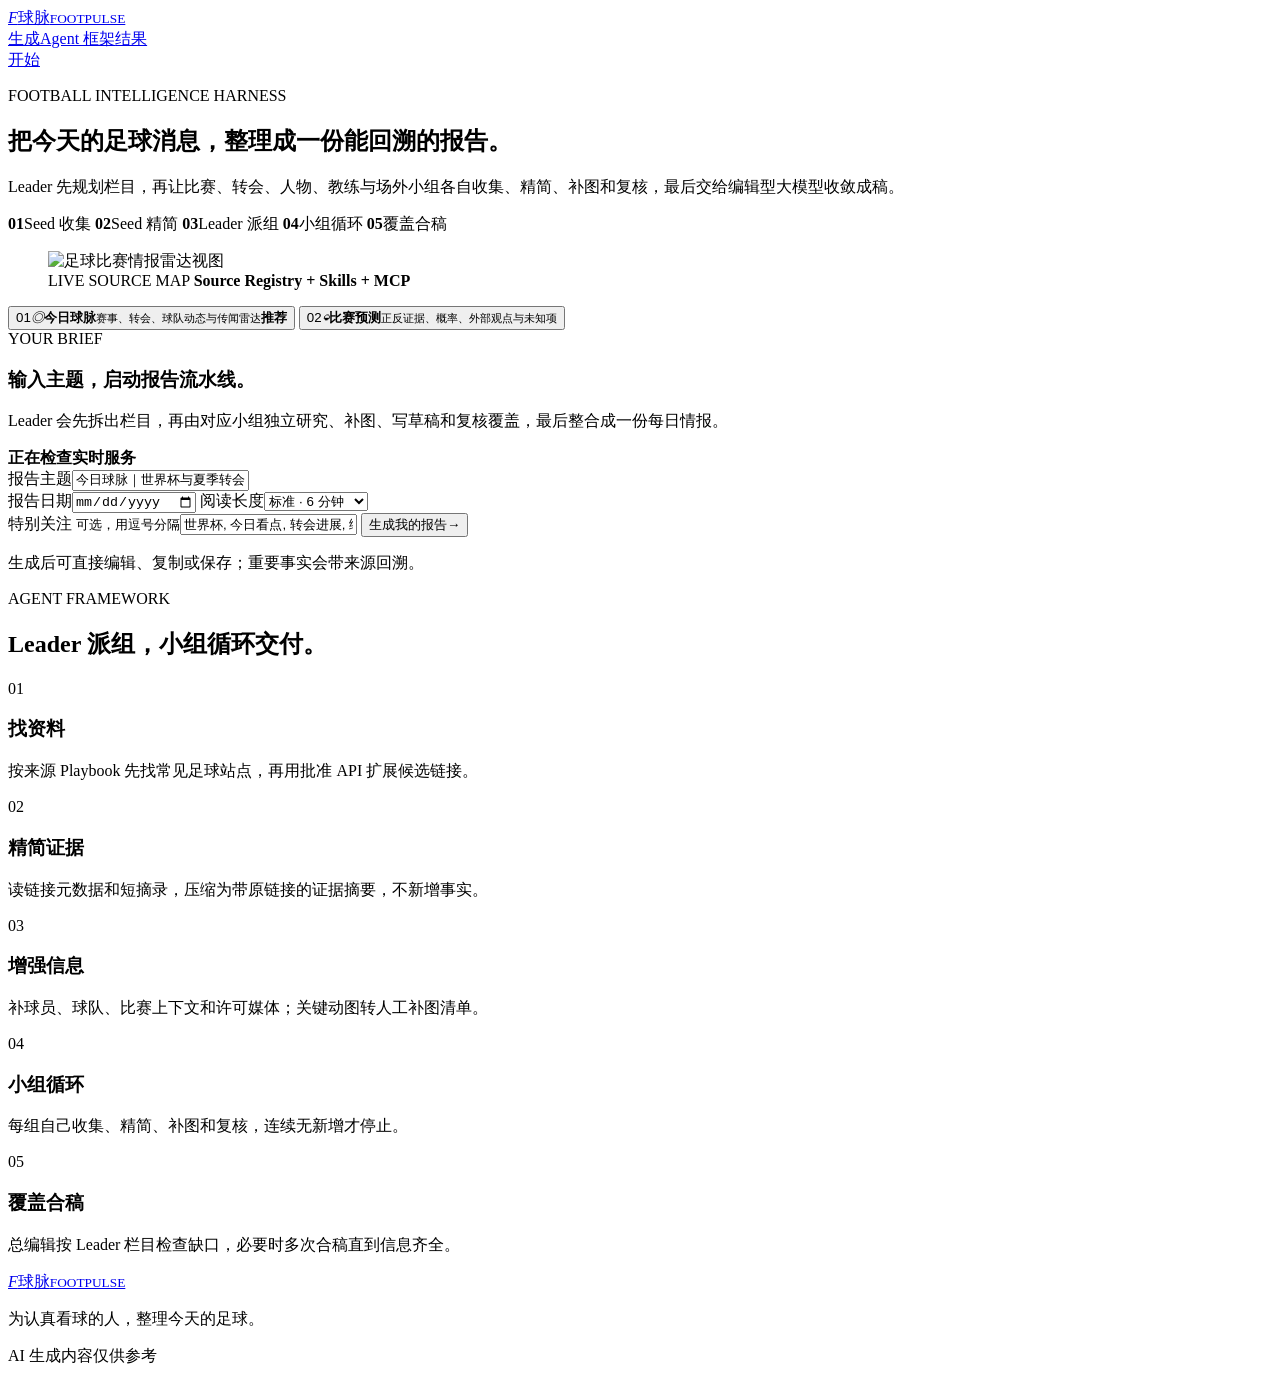
==== commit 118e7507: "checkpoint agent core evidence pipeline" ====
--- a/apps/web/index.html
+++ b/apps/web/index.html
@@ -3,56 +3,61 @@
   <head>
     <meta charset="utf-8" />
     <meta name="viewport" content="width=device-width, initial-scale=1" />
+    <link rel="icon" href="data:image/svg+xml,%3Csvg xmlns='http://www.w3.org/2000/svg' viewBox='0 0 64 64'%3E%3Crect width='64' height='64' rx='8' fill='%230a0f11'/%3E%3Cpath d='M17 15h32v8H28v9h18v8H28v14H17z' fill='%23caff3e'/%3E%3C/svg%3E" />
     <meta name="description" content="球脉 FootPulse，用可信证据生成你的每日足球报告。" />
     <title>球脉 FootPulse AI｜看懂今天的足球</title>
-    <link rel="stylesheet" href="/assets/styles.css?v=7" />
-    <link rel="stylesheet" href="/assets/layout-fix.css?v=7" />
-    <script src="/assets/app.js?v=7" defer></script>
+    <link rel="stylesheet" href="/assets/styles.css?v=11" />
+    <link rel="stylesheet" href="/assets/layout-fix.css?v=11" />
+    <script src="/assets/app.js?v=11" defer></script>
   </head>
   <body>
     <header class="site-header">
-      <a class="brand" href="#top" aria-label="球脉首页"><i>F</i><span>球脉<small>FOOTPULSE</small></span></a>
-      <nav aria-label="主导航"><a href="#today">今日球脉</a><a href="#create">预测</a></nav>
-      <a class="header-action" href="#create">生成我的报告</a>
+      <a class="brand" href="#create" aria-label="球脉首页"><i>F</i><span>球脉<small>FOOTPULSE</small></span></a>
+      <nav aria-label="主导航"><a href="#create">生成</a><a href="#agent-flow">Agent 框架</a><a href="#result">结果</a></nav>
+      <a class="header-action" href="#create">开始</a>
     </header>
 
     <main id="top">
-      <section class="hero">
-        <div class="hero-glow"></div>
-        <div class="hero-content">
-          <p class="kicker">2026 WORLD CUP · DAILY INTELLIGENCE</p>
-          <h1>不追逐噪声。<br /><em>看懂今天的足球。</em></h1>
-          <p class="hero-lead">从赛果、官方消息到转会风向，把散落的信息变成一份清楚、可追溯、由你决定如何发布的报告。</p>
-          <div class="hero-actions"><a class="button primary" href="#create">开始生成 <span>→</span></a><a class="button ghost" href="#today">看看能做什么</a></div>
-          <div class="trust-line"><span>✓ 每条事实可追溯</span><span>✓ 赛前概率有边界</span><span>✓ 永不替你自动发布</span></div>
+      <section class="workbench" id="create">
+        <div class="workbench-copy">
+          <p class="kicker">FOOTBALL INTELLIGENCE HARNESS</p>
+          <h1>把今天的足球消息，整理成一份能回溯的报告。</h1>
+          <p class="hero-lead">Leader 先规划栏目，再让比赛、转会、人物、教练与场外小组各自收集、精简、补图和复核，最后交给编辑型大模型收敛成稿。</p>
+          <div class="signal-row" aria-label="Agent 运行阶段">
+            <span><b>01</b>Seed 收集</span>
+            <span><b>02</b>Seed 精简</span>
+            <span><b>03</b>Leader 派组</span>
+            <span><b>04</b>小组循环</span>
+            <span><b>05</b>覆盖合稿</span>
+          </div>
         </div>
-        <div class="hero-score" aria-label="今日足球脉搏">
-          <span class="live"><i></i> WORLD CUP NOW</span>
-          <div class="orb"><b>90'</b><small>THE WORLD<br />IS WATCHING</small></div>
-          <div class="score-foot"><span>今日情报</span><strong>2</strong><span>种报告</span></div>
-        </div>
-      </section>
 
-      <section class="editorial-strip" id="today">
-        <p>THE DAILY PULSE</p><h2>一份报告，抓住今天真正重要的变化。</h2><span>北京时间 · 每日更新</span>
-      </section>
-
-      <section class="create-section" id="create">
-        <div class="section-intro"><p class="kicker dark">CREATE YOUR REPORT</p><h2>今天，你想先看什么？</h2><p>选择一种报告，给它一个主题。其余的信息整理、交叉核验与写作，由球脉完成。</p></div>
+        <figure class="intel-visual" aria-label="比赛情报视图">
+          <img src="/assets/field-intel.png" alt="足球比赛情报雷达视图" />
+          <figcaption>
+            <span>LIVE SOURCE MAP</span>
+            <strong>Source Registry + Skills + MCP</strong>
+          </figcaption>
+        </figure>
 
         <div class="report-selector" role="radiogroup" aria-label="报告类型">
           <button class="report-card selected" type="button" role="radio" aria-checked="true" data-report-type="daily_football_digest">
-            <span class="number">01</span><i class="card-icon">◎</i><strong>今日球脉</strong><small>赛事、观赛重点、转会进展与传闻</small><b>今日推荐</b>
+            <span class="number">01</span><i class="card-icon">◎</i><strong>今日球脉</strong><small>赛事、转会、球队动态与传闻雷达</small><b>推荐</b>
           </button>
           <button class="report-card" type="button" role="radio" aria-checked="false" data-report-type="match_prediction">
-            <span class="number">02</span><i class="card-icon">◒</i><strong>比赛预测</strong><small>自有判断、外部观点、概率与未知项</small>
+            <span class="number">02</span><i class="card-icon">◒</i><strong>比赛预测</strong><small>正反证据、概率、外部观点与未知项</small>
           </button>
         </div>
 
         <form class="creator" id="report-form">
-          <div class="creator-copy"><span>YOUR BRIEF</span><h3>告诉球脉你关心的主题</h3><p id="brief-hint">适合整理过去 24 小时的赛果、晋级变化和今日重点比赛。</p><div class="readiness" id="readiness"><i></i><b>正在检查实时服务</b></div></div>
+          <div class="creator-copy">
+            <span>YOUR BRIEF</span>
+            <h3>输入主题，启动报告流水线。</h3>
+            <p id="brief-hint">Leader 会先拆出栏目，再由对应小组独立研究、补图、写草稿和复核覆盖，最后整合成一份每日情报。</p>
+            <div class="readiness" id="readiness"><i></i><b>正在检查实时服务</b></div>
+          </div>
           <div class="creator-fields">
-              <label><span>报告主题</span><input id="subject" maxlength="300" value="今日球脉｜世界杯与夏季转会窗" required /></label>
+            <label><span>报告主题</span><input id="subject" maxlength="300" value="今日球脉｜世界杯与夏季转会窗" required /></label>
             <div class="field-row">
               <label><span>报告日期</span><input id="report-date" type="date" required /></label>
               <label><span>阅读长度</span><select id="length"><option value="concise">精简 · 3 分钟</option><option value="standard" selected>标准 · 6 分钟</option><option value="deep">深度 · 10 分钟</option></select></label>
@@ -60,22 +65,31 @@
             <label id="match-stage-field" hidden><span>比赛阶段</span><select id="match-stage"><option value="group">小组赛</option><option value="knockout" selected>淘汰赛</option></select></label>
             <label><span>特别关注 <small>可选，用逗号分隔</small></span><input id="focus" value="世界杯, 今日看点, 转会进展, 绯闻雷达" /></label>
             <button class="generate" id="generate-button" type="submit"><span>生成我的报告</span><b>→</b></button>
-            <div class="research-progress" id="research-progress" hidden><span class="active">检索多源资料</span><span>赛事桌研究</span><span>转会桌研究</span><span>总编辑整合</span><span>引用与概率校验</span></div>
-            <p class="fine-print">AI 会整理证据并给出初稿；发布前请由你核验和编辑。</p><p class="form-error" id="form-error" role="alert"></p>
+            <div class="research-progress" id="research-progress" hidden><span class="active">Seed 收集</span><span>Seed 精简</span><span>Leader 派组</span><span>小组循环</span><span>覆盖合稿</span><span>引用校验</span></div>
+            <p class="fine-print">生成后可直接编辑、复制或保存；重要事实会带来源回溯。</p><p class="form-error" id="form-error" role="alert"></p>
           </div>
         </form>
+      </section>
+
+      <section class="agent-flow" id="agent-flow">
+        <div class="flow-head">
+          <p class="kicker dark">AGENT FRAMEWORK</p>
+          <h2>Leader 派组，小组循环交付。</h2>
+        </div>
+        <div class="flow-grid">
+          <article><span>01</span><h3>找资料</h3><p>按来源 Playbook 先找常见足球站点，再用批准 API 扩展候选链接。</p></article>
+          <article><span>02</span><h3>精简证据</h3><p>读链接元数据和短摘录，压缩为带原链接的证据摘要，不新增事实。</p></article>
+          <article><span>03</span><h3>增强信息</h3><p>补球员、球队、比赛上下文和许可媒体；关键动图转人工补图清单。</p></article>
+          <article><span>04</span><h3>小组循环</h3><p>每组自己收集、精简、补图和复核，连续无新增才停止。</p></article>
+          <article><span>05</span><h3>覆盖合稿</h3><p>总编辑按 Leader 栏目检查缺口，必要时多次合稿直到信息齐全。</p></article>
+        </div>
       </section>
 
       <section class="result" id="result" hidden>
         <div class="result-head"><div><p class="kicker dark">YOUR REPORT</p><span id="result-meta"></span></div><div><button id="edit-report" type="button">编辑报告</button><button id="copy-report" type="button">复制全文</button><button id="download-report" type="button">保存报告</button></div></div>
         <article id="report-output"></article>
       </section>
-
-      <section class="promise">
-        <p class="kicker">THE FOOTPULSE PROMISE</p><h2>让 AI 做繁琐的整理，<br />把判断和表达留给你。</h2>
-        <div><span><b>01</b><strong>来源透明</strong><small>报告中的事实都能回到原始来源。</small></span><span><b>02</b><strong>承认未知</strong><small>预测呈现反方证据，不伪装成确定答案。</small></span><span><b>03</b><strong>你来发布</strong><small>没有社媒账号，没有自动发布，始终由你把关。</small></span></div>
-      </section>
     </main>
-    <footer><a class="brand light" href="#top"><i>F</i><span>球脉<small>FOOTPULSE</small></span></a><p>为认真看球的人，整理今天的足球。</p><span>AI 生成内容仅供参考</span></footer>
+    <footer><a class="brand light" href="#create"><i>F</i><span>球脉<small>FOOTPULSE</small></span></a><p>为认真看球的人，整理今天的足球。</p><span>AI 生成内容仅供参考</span></footer>
   </body>
 </html>
